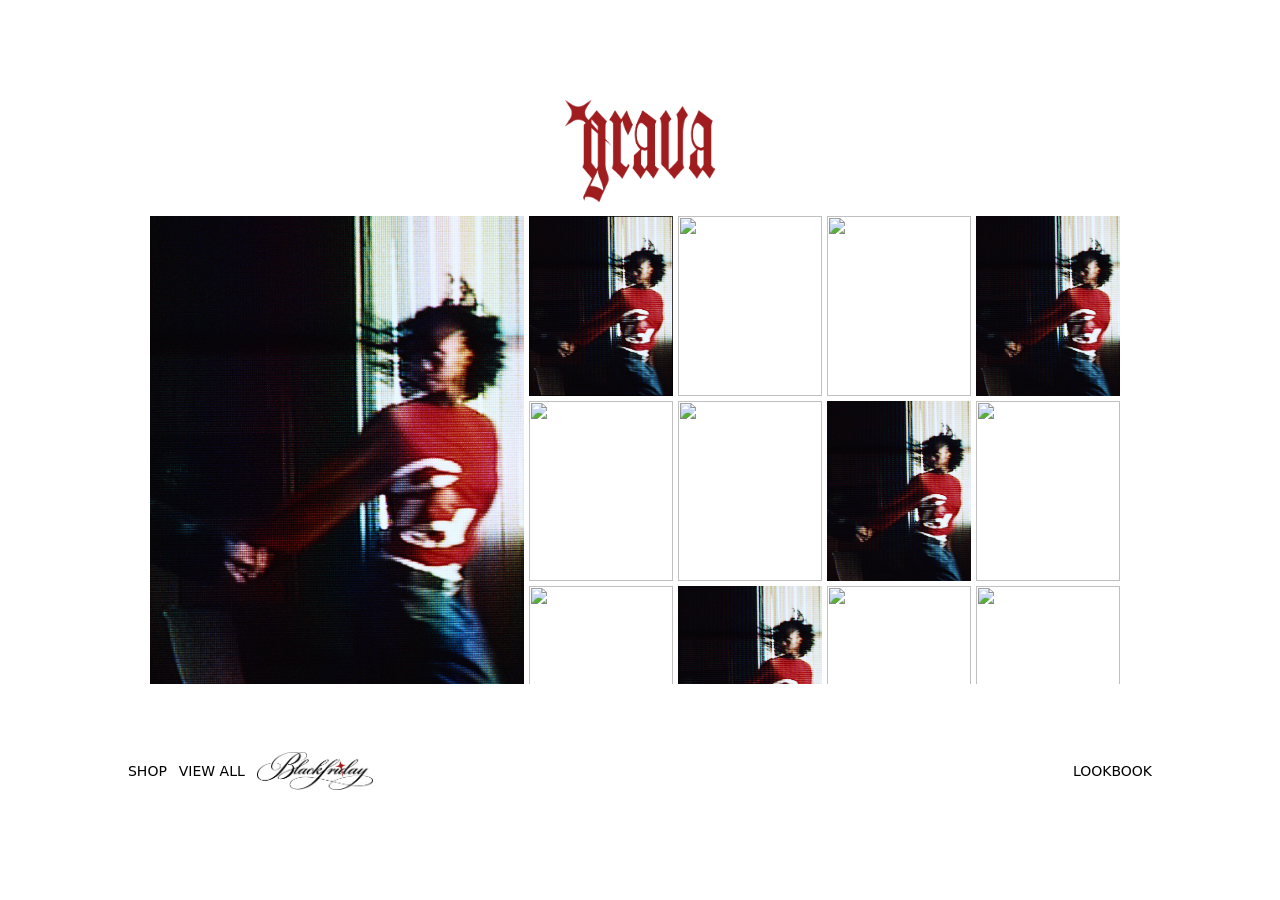
==== lookbook.html @ 96968f03 "grava grava terminado" ====
<!DOCTYPE html>
<html lang="en">
<head>
  <meta charset="UTF-8">
  <meta name="viewport" content="width=device-width, initial-scale=1.0">
  <title>Lookbook</title>
  <link rel="stylesheet" href="css/styles.css">
</head>
<body class="page-lookbook">
  <a class="top-logo" href="index.html" aria-label="Ir al inicio">
    <img src="media/Recurso 10-11.png" alt="">
  </a>

  <main class="lookbook-layout" aria-label="Lookbook">
    <div class="lookbook-container">
      <section class="lookbook-panel" aria-label="Galería">
        <div class="lookbook-selected" aria-label="Imagen seleccionada">
          <img class="lookbook-selected-img" src="media/000014-2 1.jpg" alt="">
        </div>

        <div class="lookbook-thumbs" aria-label="Imágenes">
          <div class="lookbook-grid">
            <button class="lookbook-thumb is-active" type="button" data-src="media/000014-2 1.jpg" aria-label="Seleccionar imagen 1">
              <img src="media/000014-2 1.jpg" alt="">
            </button>
            <button class="lookbook-thumb" type="button" data-src="media/000016 1.jpg" aria-label="Seleccionar imagen 2">
              <img src="media/000016 1.jpg" alt="">
            </button>
            <button class="lookbook-thumb" type="button" data-src="media/000019 1 1.jpg" aria-label="Seleccionar imagen 3">
              <img src="media/000019 1 1.jpg" alt="">
            </button>
            <button class="lookbook-thumb" type="button" data-src="media/000014-2 1.jpg" aria-label="Seleccionar imagen 4">
              <img src="media/000014-2 1.jpg" alt="">
            </button>

            <button class="lookbook-thumb" type="button" data-src="media/000016 1.jpg" aria-label="Seleccionar imagen 5">
              <img src="media/000016 1.jpg" alt="">
            </button>
            <button class="lookbook-thumb" type="button" data-src="media/000019 1 1.jpg" aria-label="Seleccionar imagen 6">
              <img src="media/000019 1 1.jpg" alt="">
            </button>
            <button class="lookbook-thumb" type="button" data-src="media/000014-2 1.jpg" aria-label="Seleccionar imagen 7">
              <img src="media/000014-2 1.jpg" alt="">
            </button>
            <button class="lookbook-thumb" type="button" data-src="media/000016 1.jpg" aria-label="Seleccionar imagen 8">
              <img src="media/000016 1.jpg" alt="">
            </button>

            <button class="lookbook-thumb" type="button" data-src="media/000019 1 1.jpg" aria-label="Seleccionar imagen 9">
              <img src="media/000019 1 1.jpg" alt="">
            </button>
            <button class="lookbook-thumb" type="button" data-src="media/000014-2 1.jpg" aria-label="Seleccionar imagen 10">
              <img src="media/000014-2 1.jpg" alt="">
            </button>
            <button class="lookbook-thumb" type="button" data-src="media/000016 1.jpg" aria-label="Seleccionar imagen 11">
              <img src="media/000016 1.jpg" alt="">
            </button>
            <button class="lookbook-thumb" type="button" data-src="media/000019 1 1.jpg" aria-label="Seleccionar imagen 12">
              <img src="media/000019 1 1.jpg" alt="">
            </button>
            <button class="lookbook-thumb" type="button" data-src="media/000014-2 1.jpg" aria-label="Seleccionar imagen 13">
              <img src="media/000014-2 1.jpg" alt="">
            </button>
            <button class="lookbook-thumb" type="button" data-src="media/000016 1.jpg" aria-label="Seleccionar imagen 14">
              <img src="media/000016 1.jpg" alt="">
            </button>
            <button class="lookbook-thumb" type="button" data-src="media/000019 1 1.jpg" aria-label="Seleccionar imagen 15">
              <img src="media/000019 1 1.jpg" alt="">
            </button>
            <button class="lookbook-thumb" type="button" data-src="media/000014-2 1.jpg" aria-label="Seleccionar imagen 16">
              <img src="media/000014-2 1.jpg" alt="">
            </button>

            <button class="lookbook-thumb" type="button" data-src="media/000016 1.jpg" aria-label="Seleccionar imagen 17">
              <img src="media/000016 1.jpg" alt="">
            </button>
            <button class="lookbook-thumb" type="button" data-src="media/000019 1 1.jpg" aria-label="Seleccionar imagen 18">
              <img src="media/000019 1 1.jpg" alt="">
            </button>
            <button class="lookbook-thumb" type="button" data-src="media/000014-2 1.jpg" aria-label="Seleccionar imagen 19">
              <img src="media/000014-2 1.jpg" alt="">
            </button>
            <button class="lookbook-thumb" type="button" data-src="media/000016 1.jpg" aria-label="Seleccionar imagen 20">
              <img src="media/000016 1.jpg" alt="">
            </button>

            <button class="lookbook-thumb" type="button" data-src="media/000019 1 1.jpg" aria-label="Seleccionar imagen 21">
              <img src="media/000019 1 1.jpg" alt="">
            </button>
            <button class="lookbook-thumb" type="button" data-src="media/000014-2 1.jpg" aria-label="Seleccionar imagen 22">
              <img src="media/000014-2 1.jpg" alt="">
            </button>
            <button class="lookbook-thumb" type="button" data-src="media/000016 1.jpg" aria-label="Seleccionar imagen 23">
              <img src="media/000016 1.jpg" alt="">
            </button>
            <button class="lookbook-thumb" type="button" data-src="media/000019 1 1.jpg" aria-label="Seleccionar imagen 24">
              <img src="media/000019 1 1.jpg" alt="">
            </button>

            <button class="lookbook-thumb" type="button" data-src="media/000014-2 1.jpg" aria-label="Seleccionar imagen 25">
              <img src="media/000014-2 1.jpg" alt="">
            </button>
            <button class="lookbook-thumb" type="button" data-src="media/000016 1.jpg" aria-label="Seleccionar imagen 26">
              <img src="media/000016 1.jpg" alt="">
            </button>
            <button class="lookbook-thumb" type="button" data-src="media/000019 1 1.jpg" aria-label="Seleccionar imagen 27">
              <img src="media/000019 1 1.jpg" alt="">
            </button>
            <button class="lookbook-thumb" type="button" data-src="media/000014-2 1.jpg" aria-label="Seleccionar imagen 28">
              <img src="media/000014-2 1.jpg" alt="">
            </button>

            <button class="lookbook-thumb" type="button" data-src="media/000016 1.jpg" aria-label="Seleccionar imagen 29">
              <img src="media/000016 1.jpg" alt="">
            </button>
            <button class="lookbook-thumb" type="button" data-src="media/000019 1 1.jpg" aria-label="Seleccionar imagen 30">
              <img src="media/000019 1 1.jpg" alt="">
            </button>
            <button class="lookbook-thumb" type="button" data-src="media/000014-2 1.jpg" aria-label="Seleccionar imagen 31">
              <img src="media/000014-2 1.jpg" alt="">
            </button>
            <button class="lookbook-thumb" type="button" data-src="media/000016 1.jpg" aria-label="Seleccionar imagen 32">
              <img src="media/000016 1.jpg" alt="">
            </button>

            <button class="lookbook-thumb" type="button" data-src="media/000019 1 1.jpg" aria-label="Seleccionar imagen 33">
              <img src="media/000019 1 1.jpg" alt="">
            </button>
            <button class="lookbook-thumb" type="button" data-src="media/000014-2 1.jpg" aria-label="Seleccionar imagen 34">
              <img src="media/000014-2 1.jpg" alt="">
            </button>
            <button class="lookbook-thumb" type="button" data-src="media/000016 1.jpg" aria-label="Seleccionar imagen 35">
              <img src="media/000016 1.jpg" alt="">
            </button>
            <button class="lookbook-thumb" type="button" data-src="media/000019 1 1.jpg" aria-label="Seleccionar imagen 36">
              <img src="media/000019 1 1.jpg" alt="">
            </button>
          </div>
        </div>
      </section>
    </div>
  </main>

  <div class="menu-overlay menu-overlay-dark" aria-label="Menú">
    <div class="menu-left">
      <a class="menu-link" href="shop.html">SHOP</a>
      <a class="menu-link" href="viewall.html">VIEW ALL</a>
      <img class="menu-thumb" src="media/Recurso 2-11.png" alt="" aria-hidden="true">
    </div>
    <a class="menu-link menu-lookbook" href="lookbook.html">LOOKBOOK</a>
  </div>

  <script src="lookbook.js"></script>
</body>
</html>
---- css/styles.css ----
@font-face {
  font-family: "Amador Gothic C";
  src: url("../media/3539-font.ttf") format("truetype");
  font-weight: 400;
  font-style: normal;
  font-display: swap;
}

* {
  margin: 0;
  padding: 0;
}

html {
  margin: 0;
  padding: 0;
}

body {
  margin: 0;
  padding: 0;
  background: black;
  overflow: hidden;
  letter-spacing: -0.001em;
}

/* --- SVG FRAME UP --- */
#svg-frame-layer {
  position: fixed;
  z-index: 20;
  width: 100vw;
  height: 100vh;
  top: 0;
  left: 0;
  pointer-events: none;
}

#svg-frame {
  width: 100%;
  height: 100%;
  object-fit: cover;
}

/* --- CRT CANVAS --- */
#crt80s {
  position: fixed;
  top: 0; left: 0;
  width: 100vw !important;
  height: 100vh !important;
  z-index: 10;
  pointer-events: none;
}

/* Hidden buffer for WebGL texture */
#carousel-buffer {
  display: none;
}

.noise-layer {
  position: fixed;
  inset: 0;
  z-index: 30;
  pointer-events: none;
  background-image: url("data:image/svg+xml,%3Csvg xmlns='http://www.w3.org/2000/svg' width='220' height='220'%3E%3Cfilter id='n'%3E%3CfeTurbulence type='fractalNoise' baseFrequency='.85' numOctaves='3' stitchTiles='stitch'/%3E%3CfeColorMatrix type='saturate' values='0'/%3E%3C/filter%3E%3Crect width='220' height='220' filter='url(%23n)' opacity='.55'/%3E%3C/svg%3E");
  background-size: 220px 220px;
  opacity: 0.12;
  filter: blur(0.7px);
  mix-blend-mode: overlay;
}

.text-contrast-layer {
  position: fixed;
  inset: 0;
  z-index: 35;
  pointer-events: none;
  background: rgba(0, 0, 0, 0.32);
}

.top-logo {
  position: fixed;
  top: 100px;
  left: 50%;
  transform: translateX(-50%);
  z-index: 40;
  pointer-events: auto;
  cursor: pointer;
  text-decoration: none;
}

.top-logo img {
  height: clamp(54px, 8vw, 110px);
  width: auto;
  display: block;
}

/* --- CARRUSEL --- */
#carousel {
  position: absolute;
  top: 0;
  left: 0;
  width: 100vw;
  height: 300vh; /* 3 slides */
  z-index: 1;
}

.slide {
  width: 100vw;
  height: 100vh;
}

.slide img,
.slide video {
  width: 100%;
  height: 100%;
  object-fit: cover;
  display: block;
}

#distortCanvas {
  display: none;
}

.menu-overlay {
  position: fixed;
  left: 0;
  right: 0;
  bottom: 110px;
  z-index: 40;
  display: flex;
  align-items: center;
  justify-content: space-between;
  padding: 0 clamp(56px, 10vw, 220px);
  color: #ffffff;
  font-family: ui-sans-serif, system-ui, -apple-system, Segoe UI, Roboto, Helvetica, Arial;
  font-size: 14px;
  font-weight: 500;
  line-height: 1;
}

.menu-left {
  display: inline-flex;
  align-items: center;
  gap: 12px;
}

.menu-link {
  color: #ffffff;
  text-decoration: none;
}

.menu-link:hover {
  text-decoration: underline;
  text-underline-offset: 3px;
  color: #900e0e;
}

.menu-thumb {
  height: 38px;
  width: auto;
  display: block;
}

.page-shop {
  background: #ffffff;
}

.page-shop .menu-overlay,
.page-shop .menu-link {
  color: #000000;
}

.page-viewall {
  background: #ffffff;
  overflow-y: auto;
}

.page-viewall .menu-overlay,
.page-viewall .menu-link {
  color: #000000;
}

.page-lookbook {
  background: #ffffff;
}

.page-lookbook .menu-overlay,
.page-lookbook .menu-link {
  color: #000000;
}

.page-ppd {
  background: #ffffff;
  overflow: hidden;
}

.page-ppd .menu-overlay,
.page-ppd .menu-link {
  color: #000000;
}

.ppd-layout {
  min-height: 100vh;
  display: grid;
  place-items: center;
  padding: 0;
  background: #ffffff;
}

.ppd-container {
  width: min(980px, calc(100% - 64px));
  margin: 0 auto;
}

.ppd-panel {
  height: clamp(400px, 50vh, 600px);
  display: grid;
  grid-template-columns: 1.15fr 0.85fr;
  column-gap: 5px;
  align-items: start;
}

.ppd-gallery {
  height: 100%;
  overflow-y: auto;
  overflow-x: hidden;
  padding-right: 10px;
}

.ppd-grid {
  display: grid;
  grid-template-columns: repeat(2, 1fr);
  column-gap: 5px;
  row-gap: 5px;
}

.ppd-media {
  width: 100%;
  aspect-ratio: 4 / 5;
  overflow: hidden;
}

.ppd-media img {
  width: 100%;
  height: 100%;
  object-fit: cover;
  display: block;
}

.ppd-info {
  height: 100%;
  overflow-y: auto;
  overflow-x: hidden;
  padding-right: 10px;
  padding-left: 4px;
}

.ppd-title {
  font-family: "Amador Gothic C", ui-sans-serif, system-ui, -apple-system, Segoe UI, Roboto, Helvetica, Arial;
  font-size: clamp(20px, 2.1vw, 28px);
  font-weight: 500;
  text-transform: none;
  color: #9f1c23;
}

.ppd-price {
  margin-top: 6px;
  font-family: ui-sans-serif, system-ui, -apple-system, Segoe UI, Roboto, Helvetica, Arial;
  font-size: 13px;
  color: rgba(0, 0, 0, 0.45);
}

.ppd-description {
  margin-top: 14px;
  font-family: ui-sans-serif, system-ui, -apple-system, Segoe UI, Roboto, Helvetica, Arial;
  font-size: 12px;
  line-height: 1.45;
  color: rgba(0, 0, 0, 0.8);
}

.ppd-section {
  margin-top: 22px;
}

.ppd-section-title {
  font-family: ui-sans-serif, system-ui, -apple-system, Segoe UI, Roboto, Helvetica, Arial;
  font-size: 10px;
  color: rgba(0, 0, 0, 0.75);
  margin-bottom: 10px;
}

.ppd-sizes {
  display: flex;
  flex-wrap: wrap;
  gap: 8px;
}

.ppd-size {
  appearance: none;
  border: 1px solid rgba(0, 0, 0, 0.18);
  background: transparent;
  color: rgba(0, 0, 0, 0.9);
  padding: 8px 10px;
  font-family: ui-sans-serif, system-ui, -apple-system, Segoe UI, Roboto, Helvetica, Arial;
  font-size: 11px;
  text-transform: uppercase;
  cursor: pointer;
}

.ppd-size:hover {
  border-color: rgba(0, 0, 0, 0.45);
}

.ppd-size:focus-visible {
  outline: 1px solid rgba(0, 0, 0, 0.85);
  outline-offset: 2px;
}

.ppd-actions {
  margin-top: 18px;
  display: grid;
  gap: 8px;
}

.ppd-btn {
  width: 100%;
  height: 40px;
  border: 1px solid rgba(0, 0, 0, 0.18);
  background: transparent;
  color: rgba(0, 0, 0, 0.9);
  font-family: ui-sans-serif, system-ui, -apple-system, Segoe UI, Roboto, Helvetica, Arial;
  font-size: 11px;
  text-transform: uppercase;
  cursor: pointer;
}

.ppd-btn-outline:hover {
  border-color: rgba(0, 0, 0, 0.45);
}

.ppd-btn-solid {
  background: rgba(0, 0, 0, 0.92);
  color: #ffffff;
  border-color: rgba(0, 0, 0, 0.92);
}

.ppd-btn-solid:hover {
  background: rgba(0, 0, 0, 1);
  border-color: rgba(0, 0, 0, 1);
}

.ppd-accordion {
  margin-top: 16px;
  border-top: 1px solid rgba(0, 0, 0, 0.12);
  padding-top: 12px;
}

.ppd-accordion summary {
  list-style: none;
  font-family: ui-sans-serif, system-ui, -apple-system, Segoe UI, Roboto, Helvetica, Arial;
  font-size: 11px;
  color: rgba(0, 0, 0, 0.85);
  text-transform: uppercase;
  cursor: pointer;
  display: flex;
  align-items: center;
  justify-content: space-between;
}

.ppd-accordion summary::-webkit-details-marker {
  display: none;
}

.ppd-accordion summary::after {
  content: "+";
  color: rgba(0, 0, 0, 0.6);
}

.ppd-accordion[open] summary::after {
  content: "–";
}

.ppd-accordion-body {
  margin-top: 10px;
  font-family: ui-sans-serif, system-ui, -apple-system, Segoe UI, Roboto, Helvetica, Arial;
  font-size: 12px;
  color: rgba(0, 0, 0, 0.75);
  display: grid;
  gap: 6px;
}

@media (max-width: 900px) {
  .ppd-panel {
    grid-template-columns: 1fr;
    grid-template-rows: 1fr 1fr;
    row-gap: 15px;
    height: min(clamp(560px, 70vh, 820px), calc(100vh - 40px));
  }

  .ppd-gallery,
  .ppd-info {
    padding-right: 0;
  }
}

.lookbook-layout {
  min-height: 100vh;
  display: grid;
  place-items: center;
  padding: 0;
  background: #ffffff;
}

.lookbook-container {
  width: min(980px, calc(100% - 64px));
  margin: 0 auto;
}

.lookbook-panel {
  height: clamp(320px, 52vh, 520px);
  display: grid;
  grid-template-columns: auto 1fr;
  column-gap: 5px;
  align-items: start;
}

.lookbook-selected {
  height: 100%;
  aspect-ratio: 4 / 5;
  overflow: hidden;
}

.lookbook-selected-img {
  width: 100%;
  height: 100%;
  object-fit: cover;
  display: block;
}

.lookbook-thumbs {
  height: 100%;
  overflow-y: auto;
  overflow-x: hidden;
  padding-right: 10px;
}

.lookbook-grid {
  display: grid;
  grid-template-columns: repeat(4, 1fr);
  column-gap: 5px;
  row-gap: 5px;
}

.lookbook-thumb {
  appearance: none;
  border: 0;
  padding: 0;
  margin: 0;
  background: transparent;
  cursor: pointer;
  display: block;
  width: 100%;
  aspect-ratio: 4 / 5;
  overflow: hidden;
}

.lookbook-thumb img {
  width: 100%;
  height: 100%;
  object-fit: cover;
  display: block;
}

.lookbook-thumb.is-active {
  outline: 1px solid rgba(0, 0, 0, 0.75);
  outline-offset: -1px;
}

.lookbook-thumb:focus-visible {
  outline: 1px solid rgba(0, 0, 0, 0.9);
  outline-offset: -1px;
}

@media (max-width: 900px) {
  .lookbook-panel {
    grid-template-columns: 1fr;
    grid-template-rows: auto 1fr;
    row-gap: 15px;
    height: min(clamp(520px, 70vh, 760px), calc(100vh - 40px));
  }

  .lookbook-selected {
    width: 100%;
    height: auto;
  }

  .lookbook-thumbs {
    height: 100%;
  }
}

.viewall-layout {
  min-height: 100vh;
  background: #ffffff;
  padding-top: 240px;
  padding-bottom: 220px;
}

.viewall-container {
  width: min(980px, calc(100% - 64px));
  margin: 0 auto;
}

.viewall-hero {
  width: 100%;
  height: clamp(240px, 28vw, 390px);
  overflow: hidden;
}

.viewall-hero-img {
  width: 100%;
  height: 100%;
  object-fit: cover;
  display: block;
}

.viewall-grid {
  margin-top: 5px;
  display: grid;
  grid-template-columns: repeat(4, 1fr);
  column-gap: 5px;
  row-gap: 15px;
}

.product-card {
  color: inherit;
  text-decoration: none;
  cursor: pointer;
}

.product-media {
  width: 100%;
  aspect-ratio: 4 / 5;
  position: relative;
  overflow: hidden;
}

.product-carousel-btn {
  appearance: none;
  border: 0;
  padding: 0;
  margin: 0;
  position: absolute;
  top: 50%;
  transform: translateY(-50%);
  width: 28px;
  height: 28px;
  border-radius: 999px;
  background: rgba(255, 255, 255, 0.75);
  color: rgba(0, 0, 0, 0.85);
  display: grid;
  place-items: center;
  font-size: 18px;
  line-height: 1;
  cursor: pointer;
  opacity: 0;
  transition: opacity 140ms ease;
}

.product-carousel-btn.is-prev {
  left: 6px;
}

.product-carousel-btn.is-next {
  right: 6px;
}

.product-card:hover .product-carousel-btn,
.product-card:focus-within .product-carousel-btn {
  opacity: 1;
}

.product-carousel-btn:focus-visible {
  outline: 1px solid rgba(0, 0, 0, 0.85);
  outline-offset: 2px;
}

.product-media img {
  width: 100%;
  height: 100%;
  object-fit: cover;
  display: block;
}

.size-bar {
  position: absolute;
  left: 0;
  right: 0;
  bottom: 0;
  height: 34px;
  display: flex;
  align-items: center;
  justify-content: center;
  gap: 18px;
  background: rgba(255, 255, 255, 0.92);
  color: rgba(0, 0, 0, 0.9);
  font-family: ui-sans-serif, system-ui, -apple-system, Segoe UI, Roboto, Helvetica, Arial;
  font-size: 11px;
  opacity: 0;
  transform: translateY(6px);
  transition: opacity 140ms ease, transform 140ms ease;
}

.product-card:hover .size-bar,
.product-card:focus-within .size-bar {
  opacity: 1;
  transform: translateY(0);
}

.product-meta {
  margin-top: 6px;
  display: flex;
  flex-direction: column;
  align-items: flex-start;
  gap: 4px;
  font-family: ui-sans-serif, system-ui, -apple-system, Segoe UI, Roboto, Helvetica, Arial;
  font-size: 12px;
  color: rgba(0, 0, 0, 0.85);
}

.product-name {
  text-transform: uppercase;
}

.product-price {
  font-variant-numeric: tabular-nums;
  color: rgba(0, 0, 0, 0.45);
}

.shop-your-look {
  margin-top: 80px;
}

.shop-your-look-title {
  font-family: ui-sans-serif, system-ui, -apple-system, Segoe UI, Roboto, Helvetica, Arial;
  font-size: 10px;
  color: rgba(0, 0, 0, 0.75);
  margin-bottom: 12px;
}

.look-row {
  display: grid;
  grid-auto-flow: column;
  grid-auto-columns: clamp(160px, 20vw, 230px);
  gap: 5px;
  overflow-x: auto;
  padding-bottom: 10px;
  scroll-snap-type: x mandatory;
  -webkit-overflow-scrolling: touch;
}

.look-item {
  display: block;
  width: 100%;
  aspect-ratio: 4 / 5;
  overflow: hidden;
  text-decoration: none;
  scroll-snap-align: start;
}

.look-item img {
  width: 100%;
  height: 100%;
  object-fit: cover;
  display: block;
}

@media (max-width: 900px) {
  .viewall-grid {
    grid-template-columns: repeat(2, 1fr);
  }
}

@media (max-width: 520px) {
  .viewall-container {
    width: calc(100% - 40px);
  }

  .viewall-grid {
    grid-template-columns: 1fr;
  }
}

.shop-layout {
  min-height: 100vh;
  display: grid;
  place-items: center;
  padding: 0;
  background: #ffffff;
}

.shop-stripes {
  width: 40vw;
  height: clamp(320px, 52vh, 520px);
  display: flex;
  gap: 0;
  text-decoration: none;
}

@media (max-width: 900px) {
  .shop-stripes {
    width: 70vw;
  }
}

@media (max-width: 520px) {
  .shop-stripes {
    width: calc(100vw - 40px);
    height: 52vh;
  }
}

.stripe {
  flex: 1 1 0;
  overflow: hidden;
}

.stripe-split {
  display: flex;
  flex-direction: column;
}

.stripe-img {
  width: 100%;
  height: 100%;
  display: block;
  object-fit: cover;
}

.stripe-split .stripe-img {
  height: 50%;
}

.fx-1 { filter: saturate(0.85) contrast(1.1); }
.fx-2 { filter: saturate(0.7) contrast(1.25) brightness(0.95); }
.fx-3 { filter: grayscale(0.2) contrast(1.15) brightness(0.98); }
.fx-4 { filter: hue-rotate(12deg) saturate(0.8) contrast(1.2); }
.fx-5 { filter: hue-rotate(-18deg) saturate(0.85) contrast(1.15); }
.fx-6 { filter: saturate(0.65) contrast(1.35) brightness(0.92); }
.fx-7 { filter: grayscale(0.35) contrast(1.22); }
.fx-8 { filter: hue-rotate(32deg) saturate(0.75) contrast(1.18); }
.fx-9 { filter: hue-rotate(-36deg) saturate(0.75) contrast(1.18); }
.fx-10 { filter: saturate(0.6) contrast(1.35) brightness(0.9); }
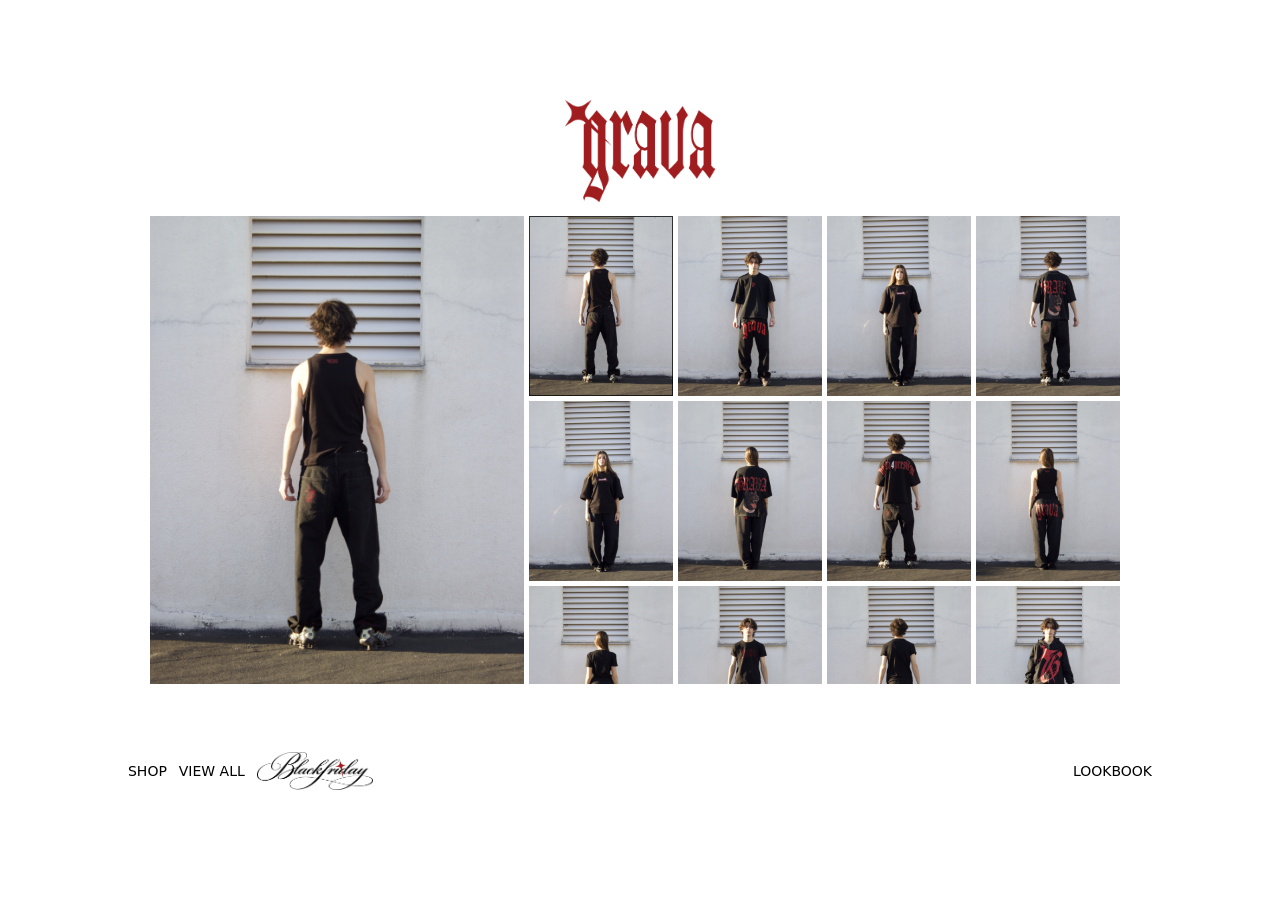
==== commit 759f7b41: "todas las fotos cambiadas" ====
--- a/lookbook.html
+++ b/lookbook.html
@@ -15,126 +15,12 @@
     <div class="lookbook-container">
       <section class="lookbook-panel" aria-label="Galería">
         <div class="lookbook-selected" aria-label="Imagen seleccionada">
-          <img class="lookbook-selected-img" src="media/000014-2 1.jpg" alt="">
+          <img class="lookbook-selected-img" src="" alt="">
         </div>
 
         <div class="lookbook-thumbs" aria-label="Imágenes">
           <div class="lookbook-grid">
-            <button class="lookbook-thumb is-active" type="button" data-src="media/000014-2 1.jpg" aria-label="Seleccionar imagen 1">
-              <img src="media/000014-2 1.jpg" alt="">
-            </button>
-            <button class="lookbook-thumb" type="button" data-src="media/000016 1.jpg" aria-label="Seleccionar imagen 2">
-              <img src="media/000016 1.jpg" alt="">
-            </button>
-            <button class="lookbook-thumb" type="button" data-src="media/000019 1 1.jpg" aria-label="Seleccionar imagen 3">
-              <img src="media/000019 1 1.jpg" alt="">
-            </button>
-            <button class="lookbook-thumb" type="button" data-src="media/000014-2 1.jpg" aria-label="Seleccionar imagen 4">
-              <img src="media/000014-2 1.jpg" alt="">
-            </button>
-
-            <button class="lookbook-thumb" type="button" data-src="media/000016 1.jpg" aria-label="Seleccionar imagen 5">
-              <img src="media/000016 1.jpg" alt="">
-            </button>
-            <button class="lookbook-thumb" type="button" data-src="media/000019 1 1.jpg" aria-label="Seleccionar imagen 6">
-              <img src="media/000019 1 1.jpg" alt="">
-            </button>
-            <button class="lookbook-thumb" type="button" data-src="media/000014-2 1.jpg" aria-label="Seleccionar imagen 7">
-              <img src="media/000014-2 1.jpg" alt="">
-            </button>
-            <button class="lookbook-thumb" type="button" data-src="media/000016 1.jpg" aria-label="Seleccionar imagen 8">
-              <img src="media/000016 1.jpg" alt="">
-            </button>
-
-            <button class="lookbook-thumb" type="button" data-src="media/000019 1 1.jpg" aria-label="Seleccionar imagen 9">
-              <img src="media/000019 1 1.jpg" alt="">
-            </button>
-            <button class="lookbook-thumb" type="button" data-src="media/000014-2 1.jpg" aria-label="Seleccionar imagen 10">
-              <img src="media/000014-2 1.jpg" alt="">
-            </button>
-            <button class="lookbook-thumb" type="button" data-src="media/000016 1.jpg" aria-label="Seleccionar imagen 11">
-              <img src="media/000016 1.jpg" alt="">
-            </button>
-            <button class="lookbook-thumb" type="button" data-src="media/000019 1 1.jpg" aria-label="Seleccionar imagen 12">
-              <img src="media/000019 1 1.jpg" alt="">
-            </button>
-            <button class="lookbook-thumb" type="button" data-src="media/000014-2 1.jpg" aria-label="Seleccionar imagen 13">
-              <img src="media/000014-2 1.jpg" alt="">
-            </button>
-            <button class="lookbook-thumb" type="button" data-src="media/000016 1.jpg" aria-label="Seleccionar imagen 14">
-              <img src="media/000016 1.jpg" alt="">
-            </button>
-            <button class="lookbook-thumb" type="button" data-src="media/000019 1 1.jpg" aria-label="Seleccionar imagen 15">
-              <img src="media/000019 1 1.jpg" alt="">
-            </button>
-            <button class="lookbook-thumb" type="button" data-src="media/000014-2 1.jpg" aria-label="Seleccionar imagen 16">
-              <img src="media/000014-2 1.jpg" alt="">
-            </button>
-
-            <button class="lookbook-thumb" type="button" data-src="media/000016 1.jpg" aria-label="Seleccionar imagen 17">
-              <img src="media/000016 1.jpg" alt="">
-            </button>
-            <button class="lookbook-thumb" type="button" data-src="media/000019 1 1.jpg" aria-label="Seleccionar imagen 18">
-              <img src="media/000019 1 1.jpg" alt="">
-            </button>
-            <button class="lookbook-thumb" type="button" data-src="media/000014-2 1.jpg" aria-label="Seleccionar imagen 19">
-              <img src="media/000014-2 1.jpg" alt="">
-            </button>
-            <button class="lookbook-thumb" type="button" data-src="media/000016 1.jpg" aria-label="Seleccionar imagen 20">
-              <img src="media/000016 1.jpg" alt="">
-            </button>
-
-            <button class="lookbook-thumb" type="button" data-src="media/000019 1 1.jpg" aria-label="Seleccionar imagen 21">
-              <img src="media/000019 1 1.jpg" alt="">
-            </button>
-            <button class="lookbook-thumb" type="button" data-src="media/000014-2 1.jpg" aria-label="Seleccionar imagen 22">
-              <img src="media/000014-2 1.jpg" alt="">
-            </button>
-            <button class="lookbook-thumb" type="button" data-src="media/000016 1.jpg" aria-label="Seleccionar imagen 23">
-              <img src="media/000016 1.jpg" alt="">
-            </button>
-            <button class="lookbook-thumb" type="button" data-src="media/000019 1 1.jpg" aria-label="Seleccionar imagen 24">
-              <img src="media/000019 1 1.jpg" alt="">
-            </button>
-
-            <button class="lookbook-thumb" type="button" data-src="media/000014-2 1.jpg" aria-label="Seleccionar imagen 25">
-              <img src="media/000014-2 1.jpg" alt="">
-            </button>
-            <button class="lookbook-thumb" type="button" data-src="media/000016 1.jpg" aria-label="Seleccionar imagen 26">
-              <img src="media/000016 1.jpg" alt="">
-            </button>
-            <button class="lookbook-thumb" type="button" data-src="media/000019 1 1.jpg" aria-label="Seleccionar imagen 27">
-              <img src="media/000019 1 1.jpg" alt="">
-            </button>
-            <button class="lookbook-thumb" type="button" data-src="media/000014-2 1.jpg" aria-label="Seleccionar imagen 28">
-              <img src="media/000014-2 1.jpg" alt="">
-            </button>
-
-            <button class="lookbook-thumb" type="button" data-src="media/000016 1.jpg" aria-label="Seleccionar imagen 29">
-              <img src="media/000016 1.jpg" alt="">
-            </button>
-            <button class="lookbook-thumb" type="button" data-src="media/000019 1 1.jpg" aria-label="Seleccionar imagen 30">
-              <img src="media/000019 1 1.jpg" alt="">
-            </button>
-            <button class="lookbook-thumb" type="button" data-src="media/000014-2 1.jpg" aria-label="Seleccionar imagen 31">
-              <img src="media/000014-2 1.jpg" alt="">
-            </button>
-            <button class="lookbook-thumb" type="button" data-src="media/000016 1.jpg" aria-label="Seleccionar imagen 32">
-              <img src="media/000016 1.jpg" alt="">
-            </button>
-
-            <button class="lookbook-thumb" type="button" data-src="media/000019 1 1.jpg" aria-label="Seleccionar imagen 33">
-              <img src="media/000019 1 1.jpg" alt="">
-            </button>
-            <button class="lookbook-thumb" type="button" data-src="media/000014-2 1.jpg" aria-label="Seleccionar imagen 34">
-              <img src="media/000014-2 1.jpg" alt="">
-            </button>
-            <button class="lookbook-thumb" type="button" data-src="media/000016 1.jpg" aria-label="Seleccionar imagen 35">
-              <img src="media/000016 1.jpg" alt="">
-            </button>
-            <button class="lookbook-thumb" type="button" data-src="media/000019 1 1.jpg" aria-label="Seleccionar imagen 36">
-              <img src="media/000019 1 1.jpg" alt="">
-            </button>
+            <!-- Las imágenes se cargarán dinámicamente desde media/lookbook/ -->
           </div>
         </div>
       </section>
